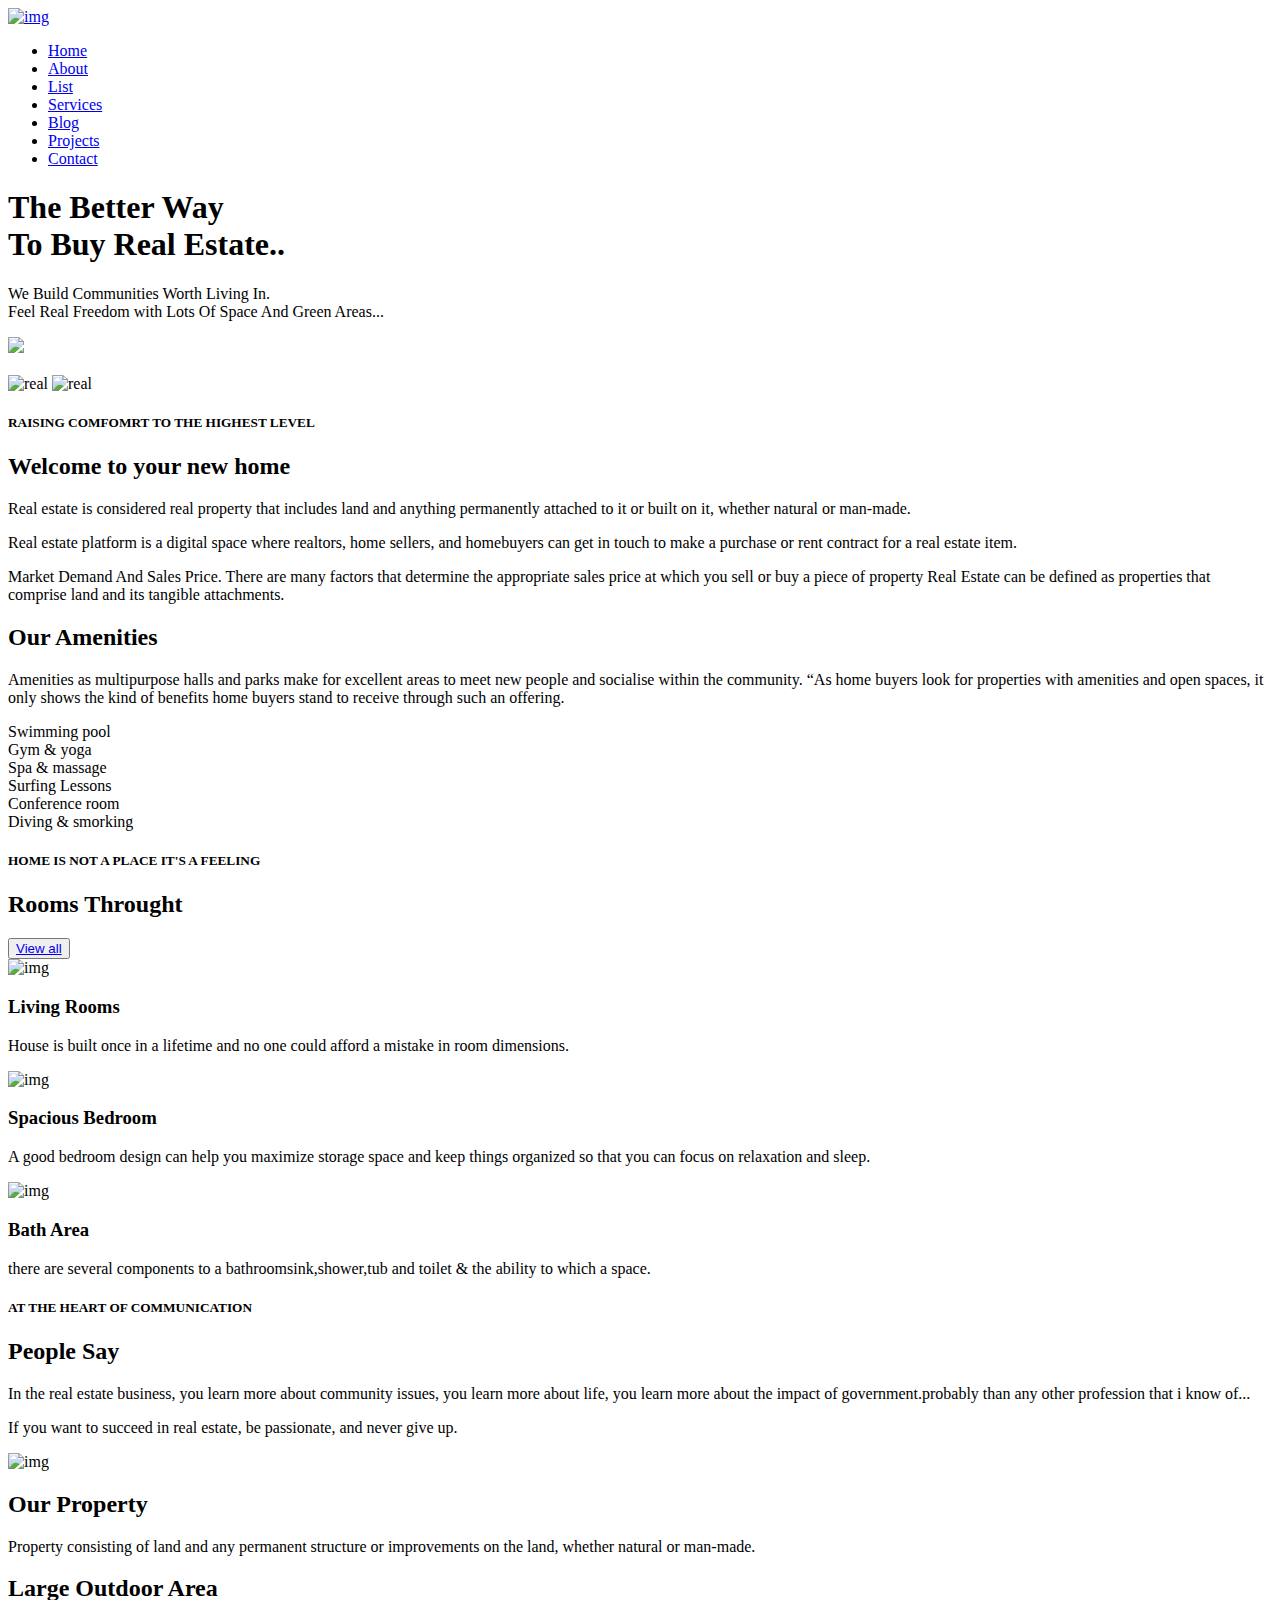
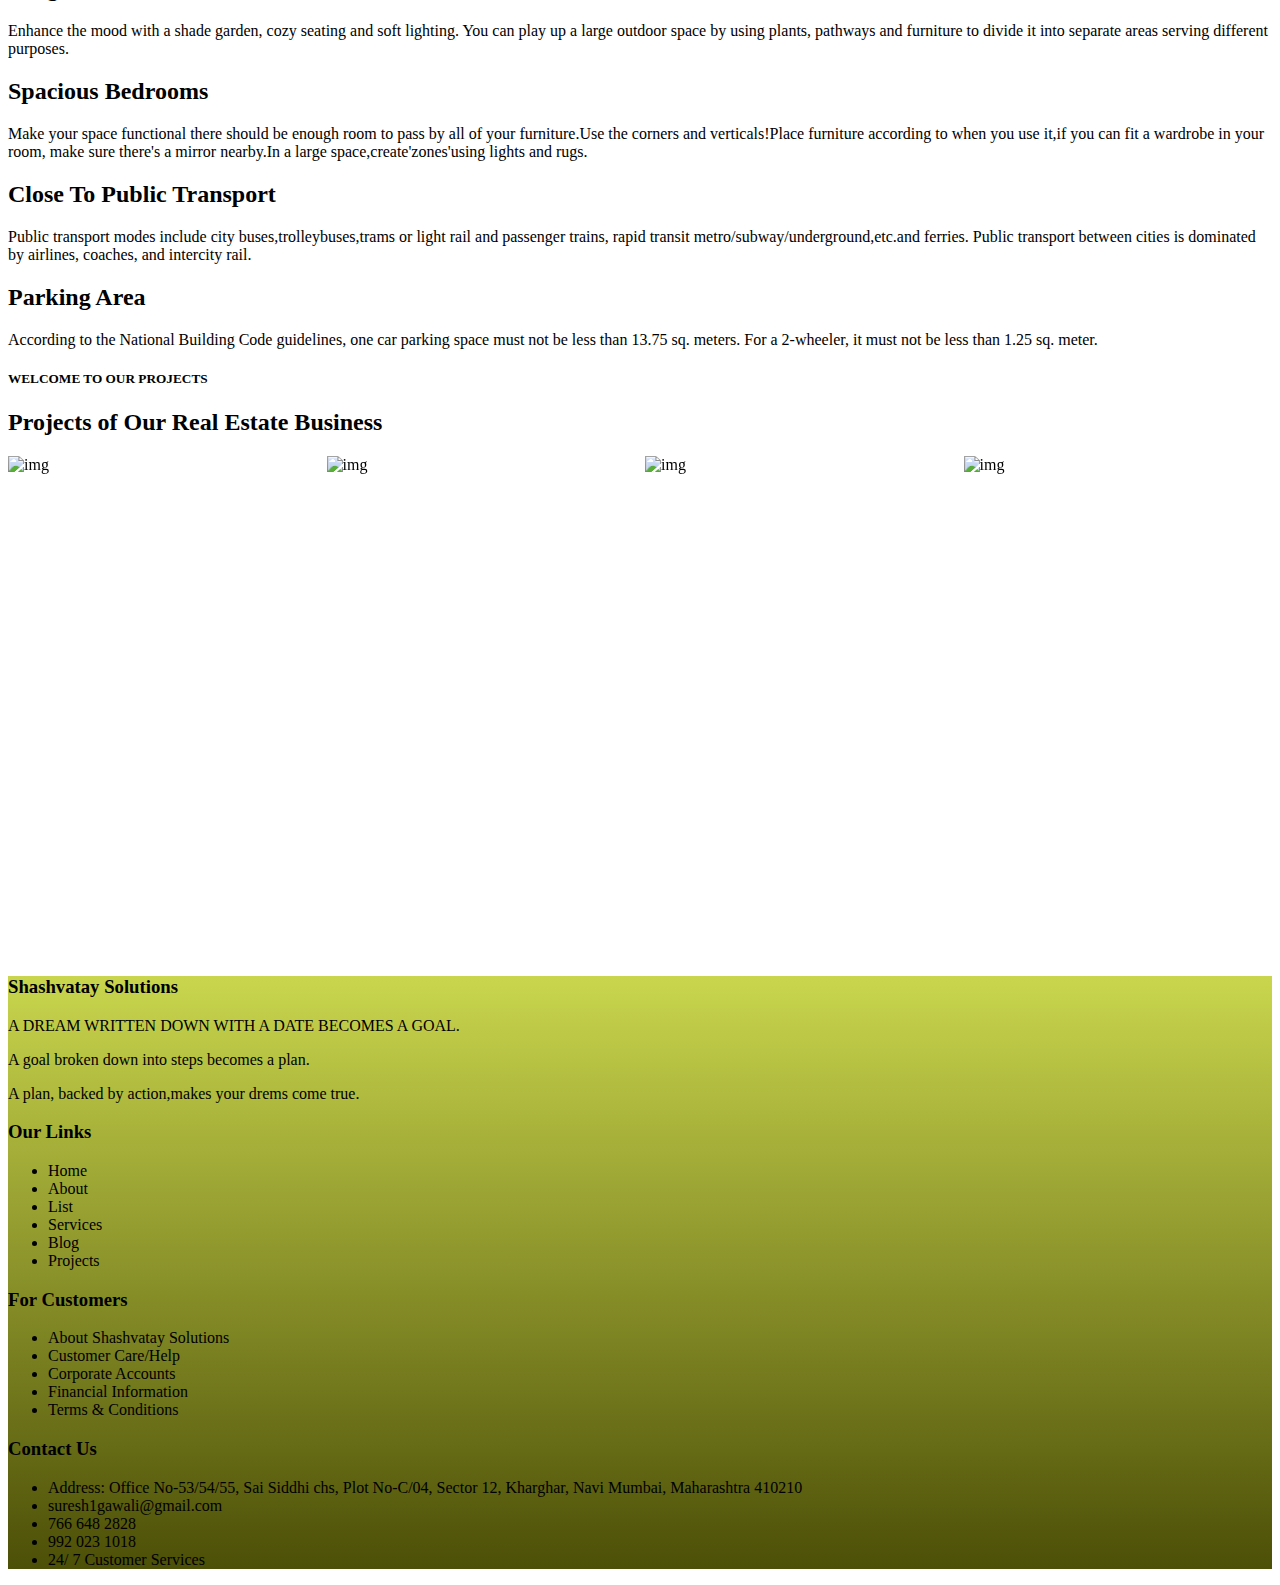
==== index.html @ 5b3e6db7 "added index.html" ====
<!DOCTYPE html>
<html lang="en" dir="ltr">

<head>
  <title>Shashvatay Solutions...</title>
  <meta name="viewport" content="width=device-width, initial-scale=1">
  <link rel="stylesheet" href="style.css">

  <link rel="stylesheet" href="https://pro.fontawesome.com/releases/v5.10.0/css/all.css" integrity="sha384-AYmEC3Yw5cVb3ZcuHtOA93w35dYTsvhLPVnYs9eStHfGJvOvKxVfELGroGkvsg+p" crossorigin="anonymous" />


  <link rel="stylesheet" href="https://cdnjs.cloudflare.com/ajax/libs/OwlCarousel2/2.3.4/assets/owl.carousel.css" integrity="sha512-UTNP5BXLIptsaj5WdKFrkFov94lDx+eBvbKyoe1YAfjeRPC+gT5kyZ10kOHCfNZqEui1sxmqvodNUx3KbuYI/A==" crossorigin="anonymous"
    referrerpolicy="no-referrer" />
  <link rel="stylesheet" href="https://cdnjs.cloudflare.com/ajax/libs/OwlCarousel2/2.3.4/assets/owl.theme.default.min.css" integrity="sha512-sMXtMNL1zRzolHYKEujM2AqCLUR9F2C4/05cdbxjjLSRvMQIciEPCQZo++nk7go3BtSuK9kfa/s+a4f4i5pLkw=="
    crossorigin="anonymous" referrerpolicy="no-referrer" />
  <script src="https://code.jquery.com/jquery-1.12.4.min.js" integrity="sha256-ZosEbRLbNQzLpnKIkEdrPv7lOy9C27hHQ+Xp8a4MxAQ=" crossorigin="anonymous"></script>

</head>

<body>
  <header class="header" id="navigation-menu">
    <div class="container">
      <nav>
        <a href="#" class="logo"> <img src="LOgo.jpg" alt="img" style="background:white";></a>

        <ul class="nav-menu">
          <li> <a href="#home" class="nav-link">Home</a> </li>
          <li> <a href="#about" class="nav-link">About</a> </li>
		  <li> <a href="#List" class="nav-link">List</a> </li>
          <li> <a href="#services" class="nav-link">Services</a> </li>
          <li> <a href="#blog" class="nav-link">Blog</a> </li>
          <li> <a href="#projects" class="nav-link">Projects</a> </li>
          <li> <a href="#contact" class="nav-link">Contact</a> </li>
        </ul>
		
		</nav>
    </div>
  </header>
  <script>
    const navMenu = document.querySelector('.nav-menu');

    function mobileMenu() {
      navMenu.classList.toggle("active");
    }

    const navLink = document.querySelectorAll('.nav-link');
    navLink.forEach((n) => n.addEventListener("click", closeMenu));

    function closeMenu() {
      navMenu.classList.remove("active");
    }
  </script>
  
  
<!--home-->
  <section class="home" id="home">
    <div class="head_container">
      <div class="box">
        <div class="text">
          <h1>The Better Way<br>To Buy Real Estate..</h1>
          <p>We Build Communities Worth Living In.<br>Feel Real Freedom with Lots Of Space And Green Areas...</p>
        </div>
      </div>
      <div class="image">
        <img src="home3.jpg" class="slide">
      </div>
      <div class="image_item">
        <img src="cafeout.jpg" alt="" class="slide active" onclick="img('css/cafeout.jpg')">
        <img src="home4.jpg" alt="" class="slide" onclick="img('home4.jpg')">
        <img src="home5.jpg" alt="" class="slide" onclick="img('home5.jpg')">
        <img src="home6.jpg" alt="" class="slide" onclick="img('home6.jpg')">
      </div>
    </div>
  </section>
  <!--/home-->
  
  <script>
    function img(anything) {
      document.querySelector('.slide').src = anything;
    }

    function change(change) {
      const line = document.querySelector('.image');
      line.style.background = change;
    }
  </script>
  
  
  
  <!--about-->
    <section class="about top" id="about">
    <div class="container flex">
      <div class="left">
        <div class="real">
          <img src="H.jpg" alt="real" class="image1">
          <img src="F.jpg" alt="real" class="image2">
        </div>
      </div>
      <div class="right">
        <div class="heading">
          <h5>RAISING COMFOMRT TO THE HIGHEST LEVEL</h5>
          <h2>Welcome to your new home</h2>
          <p>Real estate is considered real property that includes land and anything permanently attached to it or built on it, whether natural or man-made.</p>
          <p>Real estate platform is a digital space where realtors, home sellers, and homebuyers can get in touch to make a purchase or rent contract for a real estate item.</p>
		  <p>Market Demand And Sales Price. There are many factors that determine the appropriate sales price at which you sell or buy a piece of property Real Estate can be defined as properties that comprise land and its tangible attachments.</p>
        </div>
        </div>
      </div>
    </div>
  </section>
  <!--/about-->

  
  
  
  <!--List-->
  <section class="List top" id="List">
    <div class="container">
      <div class="text">
        <h2>Our Amenities</h2>
        <p>Amenities as multipurpose halls and parks make for excellent areas to meet new people and socialise within the community. “As home buyers look for properties with amenities and open spaces, it only shows the kind of benefits home buyers stand to receive through such an offering.</p>

        <div class="content">
          <div class="box flex">
            <i class="fas fa-swimming-pool"></i>
            <span>Swimming pool</span>
          </div>
          <div class="box flex">
            <i class="fas fa-dumbbell"></i>
            <span>Gym & yoga</span>
          </div>
          <div class="box flex">
            <i class="fas fa-spa"></i>
            <span>Spa & massage</span>
          </div>
          <div class="box flex">
            <i class="fas fa-swimmer"></i>
            <span>Surfing Lessons</span>
          </div>
          <div class="box flex">
            <i class="fas fa-microphone"></i>
            <span>Conference room</span>
          </div>
          <div class="box flex">
            <i class="fas fa-water"></i>
            <span>Diving & smorking</span>
          </div>
        </div>
      </div>
    </div>
  </section>
 <!--/List-->
  
  
  
  <!--services-->
  <section class="services top" id="services">
    <div class="container">
      <div class="heading_top flex1">
        <div class="heading">
          <h5>HOME IS NOT A PLACE IT'S A FEELING</h5>
          <h2>Rooms Throught</h2>
        </div>
        <div class="button">
		<button><a href="View All.html" class="btn1">View all</a></button>
        </div>
      </div>

      <div class="content grid">
        <div class="box">
          <div class="img">
            <img src="hall.jpg" alt="img" style="width:320px";>
          </div>
          <div class="text">
            <h3>Living Rooms</h3>
            <p> <span>House is built once in a lifetime and no one could afford a mistake in room dimensions.</span></p>
          </div>
        </div>
        <div class="box">
          <div class="img">
            <img src="bedroom.jpg" alt="img" style="height:300px";>
          </div>
          <div class="text">
            <h3>Spacious Bedroom</h3>
            <p> <span>A good bedroom design can help you maximize storage space and keep things organized so that you can focus on relaxation and sleep.</p>
          </div>
        </div>
        <div class="box">
          <div class="img">
            <img src="interior3.jpg" alt="img" style="width:300px";>
          </div>
          <div class="text">
            <h3>Bath Area</h3>
            <p> <span>there are several components to a bathroomsink,shower,tub and toilet & the ability to which a space.</span></p>
          </div>
        </div>
      </div>
    </div>
  </section>
  <!--/services-->
  
  
  
  <section class="List List2 top" id="List">
    <div class="container">
      <div class="text">
        <div class="heading">
          <h5>AT THE HEART OF COMMUNICATION</h5>
          <h2>People Say</h2>
        </div>

        <div class="para">
          <p>In the real estate business, you learn more about community issues, you learn more about life, you learn more about the impact of government.probably than any other profession that i know of...</p>     
		  <p>If you want to succeed in real estate, be passionate, and never give up.</p>
		</div>
      </div>
    </div>
  </section>
  
  

<!--blog-->
  <section class="blog top" id="blog">
    <div class="container flex">
      <div class="left">
        <img src="img3.jpg" alt="img">
      </div>
      <div class="right">
        <div class="text">
          <h2>Our Property</h2>
          <p>Property consisting of land and any  permanent structure or improvements on the land, whether natural or man-made.</p>
        </div>
        <div class="accordionWrapper">
          <div class="accordionItem open">
            <h2 class="accordionIHeading">Large Outdoor Area</h2>
            <div class="accordionItemContent">
              <p>Enhance the mood with a shade garden, cozy seating and soft lighting. You can play up a large outdoor space by using plants, pathways and furniture to divide it into separate areas serving different purposes.
              </p>
            </div>
          </div>
          <div class="accordionItem close">
            <h2 class="accordionIHeading">Spacious Bedrooms</h2>
            <div class="accordionItemContent">
              <p>Make your space functional there should be enough room to pass by all of your furniture.Use the corners and verticals!Place furniture according to when you use it,if you can fit a wardrobe in your room, make sure there's a mirror nearby.In a large space,create'zones'using lights and rugs.
              </p>
            </div>
          </div>
          <div class="accordionItem close">
            <h2 class="accordionIHeading">Close To Public Transport</h2>
            <div class="accordionItemContent">
              <p>Public transport modes include city buses,trolleybuses,trams or light rail and passenger trains, rapid transit metro/subway/underground,etc.and ferries. Public transport between cities is dominated by airlines, coaches, and intercity rail.
              </p>
            </div>
          </div>
          <div class="accordionItem close">
            <h2 class="accordionIHeading">Parking Area</h2>
            <div class="accordionItemContent">
              <p>According to the National Building Code guidelines, one car parking space must not be less than 13.75 sq. meters. For a 2-wheeler, it must not be less than 1.25 sq. meter.
              </p>
            </div>
          </div>
        </div>
      </div>
    </div>
  </section>
  <script>
    var accItem = document.getElementsByClassName('accordionItem');
    var accHD = document.getElementsByClassName('accordionIHeading');

    for (i = 0; i < accHD.length; i++) {
      accHD[i].addEventListener('click', toggleItem, false);
    }

    function toggleItem() {
      var itemClass = this.parentNode.className;
      for (var i = 0; i < accItem.length; i++) {
        accItem[i].className = 'accordionItem close';
      }
      if (itemClass == 'accordionItem close') {
        this.parentNode.className = 'accordionItem open';
      }
    }
  </script>
<!--/blog-->


<!--projects-->
  <section class="projects mtop " id="projects">
    <div class="container">
      <div class="heading_top flex1">
        <div class="heading">
          <h5>WELCOME TO OUR PROJECTS</h5>
          <h2>Projects of Our Real Estate Business</h2>
        </div>
              </div>

      <div class="owl-carousel owl-theme">
        <div class="item">
          <img src="img4.jpg" alt="img">
        </div>
        <div class="item">
          <img src="img5.jpg" alt="img">
        </div>
        <div class="item">
          <img src="img6.jpg" alt="img">
        </div>
        <div class="item">
          <img src="img7.jpg" alt="img">
        </div>
        <div class="item">
          <img src="img2.jpg" alt="img">
        </div>
        <div class="item">
          <img src="img8.jpeg" alt="img">
        </div>
        <div class="item">
          <img src="img10.jpg" alt="img">
        </div>
        <div class="item">
          <img src="img9.jpeg" alt="img">
        </div>
      </div>

    </div>
  </section>

  <script src="https://cdnjs.cloudflare.com/ajax/libs/OwlCarousel2/2.3.4/owl.carousel.js" integrity="sha512-gY25nC63ddE0LcLPhxUJGFxa2GoIyA5FLym4UJqHDEMHjp8RET6Zn/SHo1sltt3WuVtqfyxECP38/daUc/WVEA==" crossorigin="anonymous"
    referrerpolicy="no-referrer"></script>
  <script src="https://cdnjs.cloudflare.com/ajax/libs/OwlCarousel2/2.3.4/owl.carousel.min.js" integrity="sha512-bPs7Ae6pVvhOSiIcyUClR7/q2OAsRiovw4vAkX+zJbw3ShAeeqezq50RIIcIURq7Oa20rW2n2q+fyXBNcU9lrw==" crossorigin="anonymous"
    referrerpolicy="no-referrer"></script>
  <script>
    $('.owl-carousel').owlCarousel({
      loop: true,
      margin: 10,
      nav: true,
      dots: false,
      navText: ["<i class='fas fa-chevron-left'></i>", "<i class='fas fa-chevron-right'></i>"],
      responsive: {
        0: {
          items: 1
        },
        768: {
          items: 2
        },
        1000: {
          items: 4
        }
      }
    })
  </script>
<!--/projects-->



<!--contacts-->
  <section class="contact" id="contact">
  <section class="map top">
  <iframe src="https://www.google.com/maps/embed?pb=!1m18!1m12!1m3!1d3771.510557543874!2d73.06188137520442!3d19.041277182156172!2m3!1f0!2f0!3f0!3m2!1i1024!2i768!4f13.1!3m3!1m2!1s0x3be7eb809f84f55b%3A0xa4d6df122b92e347!2sNestKey%20Realty!5e0!3m2!1sen!2sin!4v1693999112185!5m2!1sen!2sin" width="600" height="450" style="border:0;" allowfullscreen="" loading="lazy" referrerpolicy="no-referrer-when-downgrade"></iframe>
  </section>
  </section>
<!--/contacts-->



  <footer>
    <div class="container grid top" style="background-image: linear-gradient(#C9D64D, #4C4F07")>
      <div class="box">
       <h3>Shashvatay Solutions</h3>
        <p>A DREAM WRITTEN DOWN WITH A DATE BECOMES A GOAL.</p>
		<p>A goal broken down into steps becomes a plan.</p>
        <p>A plan, backed by action,makes your drems come true.</p>
      </div>

      <div class="box">
        <h3>Our Links</h3>

        <ul>
		  <li>Home</li>
		  <li>About</li>
          <li>List</li>
          <li>Services</li>
          <li>Blog</li>
          <li>Projects</li>
        </ul>
      </div>

      <div class="box">
        <h3>For Customers</h3>
        <ul>
          <li>About Shashvatay Solutions</li>
          <li>Customer Care/Help</li>
          <li>Corporate Accounts</li>
          <li>Financial Information</li>
          <li>Terms & Conditions</li>
        </ul>
      </div>

      <div class="box">
        <h3>Contact Us</h3>

        <ul>
          <li>Address: Office No-53/54/55, Sai Siddhi chs, Plot No-C/04, Sector 12, Kharghar, Navi Mumbai, Maharashtra 410210
</li>
          <li><i class="far fa-envelope"></i>suresh1gawali@gmail.com</li>
          <li><i class="far fa-phone-alt"></i>766 648 2828</li>
          <li><i class="far fa-phone-alt"></i>992 023 1018</li>
          <li><i class="far fa-comments"></i>24/ 7 Customer Services </li>
        </ul>
      </div>
    </div>
  </footer>
</body>

</html>
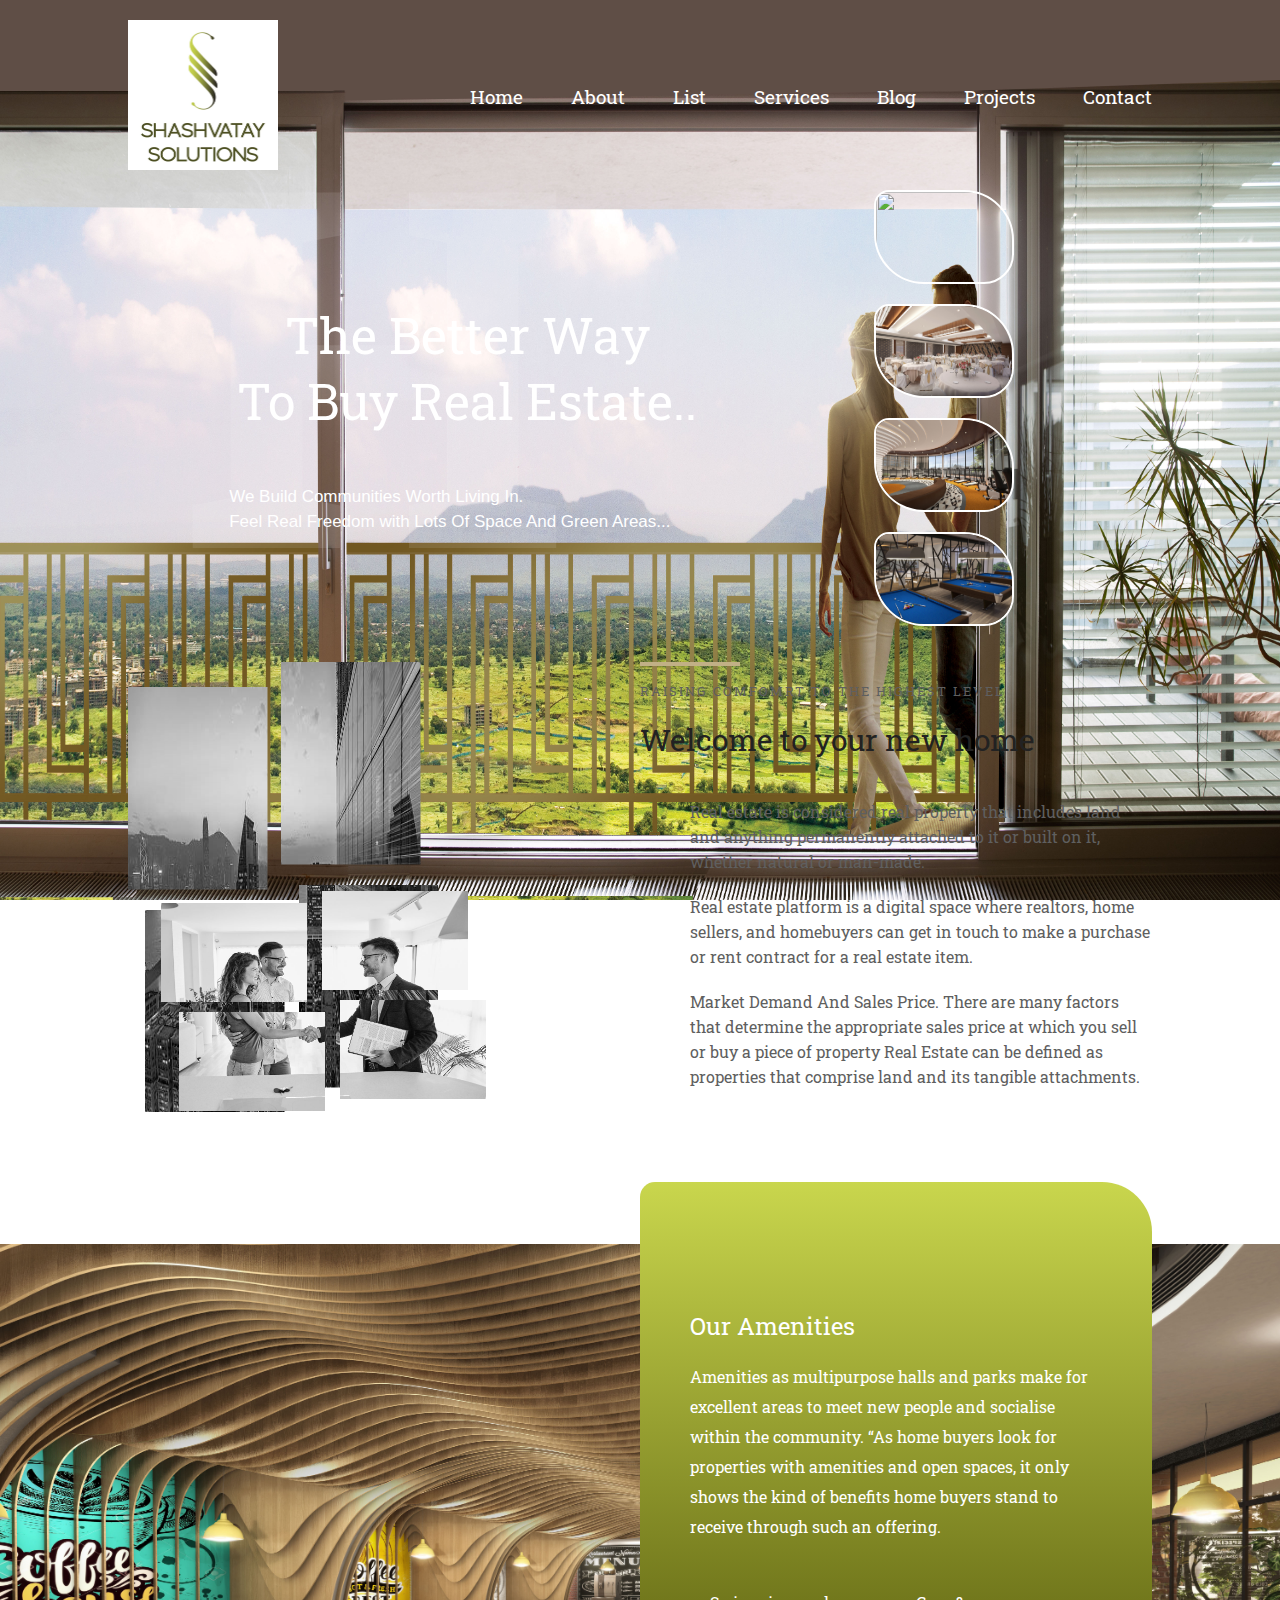
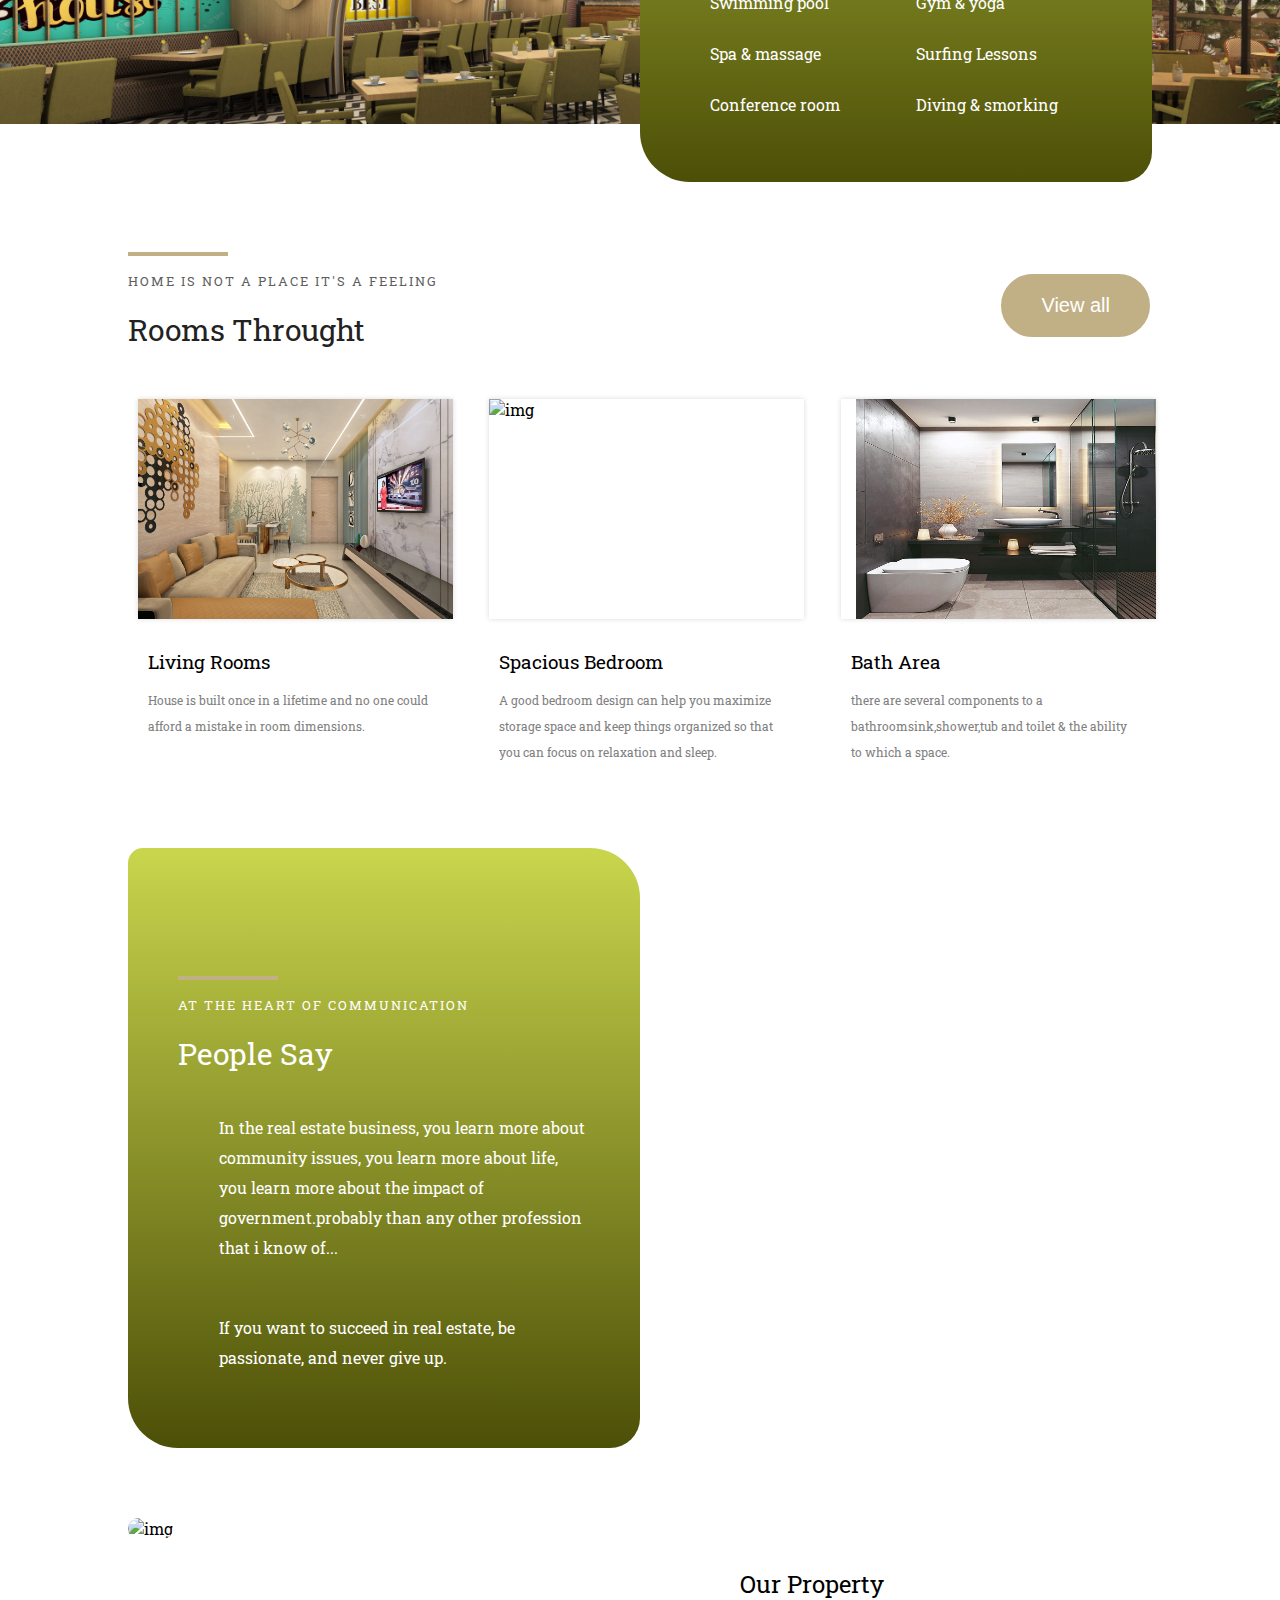
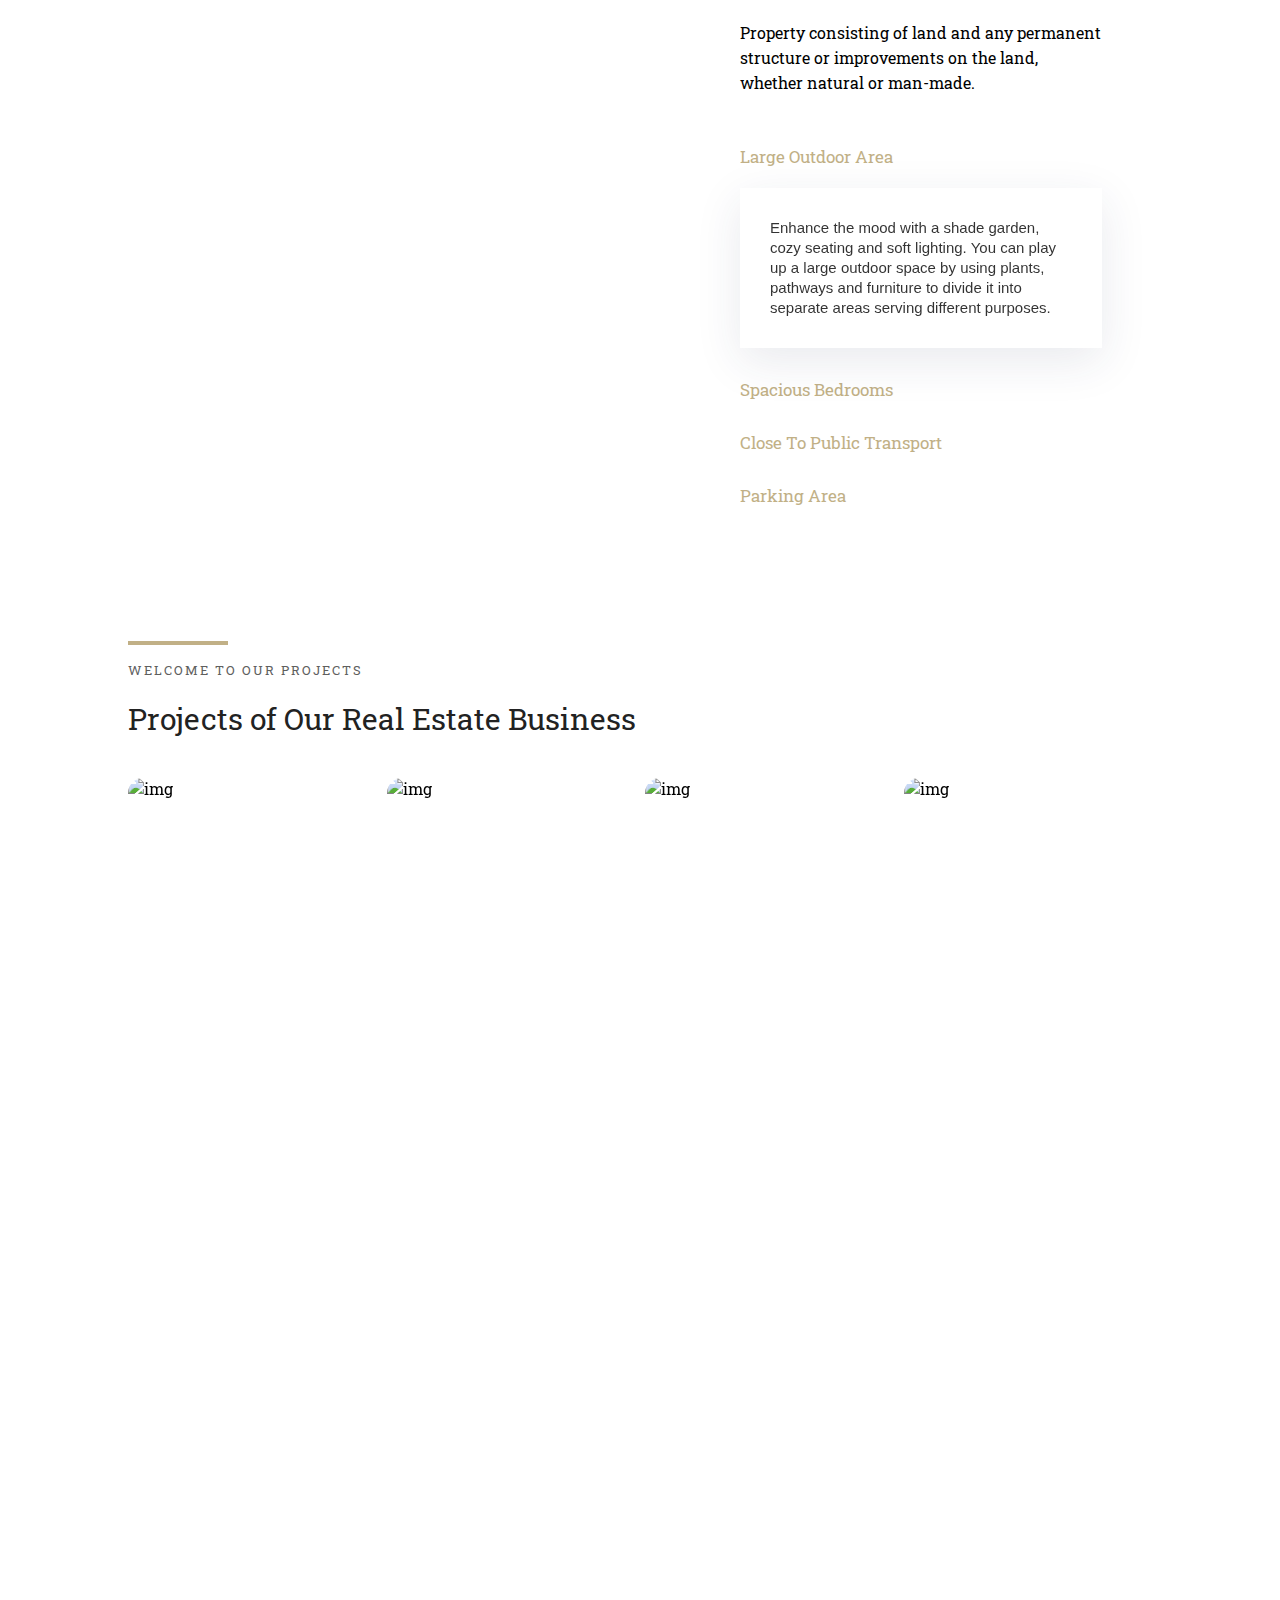
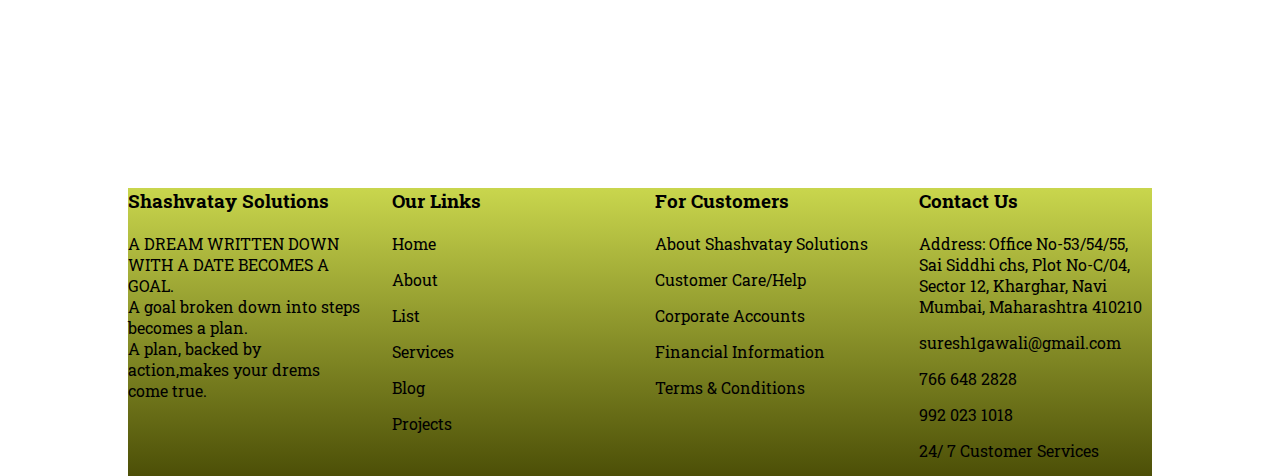
==== commit 78087f8a: "Update index.html" ====
--- a/index.html
+++ b/index.html
@@ -65,7 +65,7 @@
         <img src="home3.jpg" class="slide">
       </div>
       <div class="image_item">
-        <img src="cafeout.jpg" alt="" class="slide active" onclick="img('css/cafeout.jpg')">
+        <img src="cafeout.jpg" alt="" class="slide active" onclick="img('cafeout.jpg')">
         <img src="home4.jpg" alt="" class="slide" onclick="img('home4.jpg')">
         <img src="home5.jpg" alt="" class="slide" onclick="img('home5.jpg')">
         <img src="home6.jpg" alt="" class="slide" onclick="img('home6.jpg')">
@@ -411,4 +411,4 @@
   </footer>
 </body>
 
-</html>+</html>
--- a/style.css
+++ b/style.css
@@ -0,0 +1,741 @@
+@import url('https://fonts.googleapis.com/css2?family=Roboto+Slab:wght@200;300;400;500;600;700;800;900&display=swap');
+
+* {
+  padding: 0;
+  margin: 0;
+  box-sizing: border-box;
+}
+
+html,
+body {
+  font-family: 'Roboto Slab', serif;
+  scroll-behavior: smooth;
+}
+
+li {
+  list-style: none;
+}
+
+a {
+  text-decoration: none;
+}
+
+.container {
+  max-width: 80%;
+  margin: auto;
+}
+
+.head_container {
+  max-width: 90%;
+  margin: auto;
+}
+
+/*--------------header--------*/
+header {
+  height: 8vh;
+}
+
+.logo img {
+  width: 150px;
+}
+
+header nav {
+  display: flex;
+  justify-content: space-between;
+  align-items: center;
+  padding-top: 20px;
+}
+
+
+.bar {
+  display: block;
+  width: 25px;
+  height: 3px;
+  margin: 5px auto;
+  transition: all 0.3s ease-in-out;
+  background-color: #fff;
+}
+
+header ul {
+  display: flex;
+  justify-content: space-between;
+  align-items: center;
+}
+
+header ul li {
+  margin-left: 3rem;
+}
+
+header ul li a {
+  font-size: 1.2rem;
+  font-weight: 400;
+  color: white;
+  transition: 0.5s; 
+}
+
+header ul li a:hover {
+  color: #C1B086;
+}
+
+.navbar-link {
+  color: var(--space-cadet-1);
+  font-size: var(--fs-8);
+  font-weight: var(--fw-600);
+  padding-block: 12px;
+}
+
+
+@media only screen and (max-width: 768px) {
+  header ul {
+    display: block;
+    position: fixed;
+    left: -100%;
+    top: 5rem;
+    flex-direction: column;
+    background-color: #fff;
+    width: 100%;
+    border-radius: 10px;
+    text-align: center;
+    transition: 0.5s;
+    box-shadow: 0 10px 27px rgba(0, 0, 0, 0.05);
+    z-index: 20;
+  }
+
+  header ul.active {
+    left: 0%;
+  }
+
+  header ul li {
+    margin: 2.5rem 0;
+  }
+
+  header ul li a {
+    color: black;
+  }  
+}
+
+/*--------------header--------*/
+/*--------------home--------*/
+.home .image img {
+  position: absolute;
+  top: 0;
+  left: 0;
+  z-index: -1;
+  width: 100%;
+  height: 100%;
+ 
+}
+
+.home .text {
+  max-width: 50%;
+  color: white;
+  margin: 20% 0 0 10%;
+}
+
+.home h1 {
+  font-size: 50px;
+  font-weight: 400;
+  text-align:center;
+ 
+}
+
+.home p {
+  font-weight: 400;
+  line-height: 25px;
+  font-family: sans-serif;
+  font-size: 17px;
+  margin: 50px 0 0 50px;
+}
+
+button {
+  padding: 20px 40px;
+  background: none;
+  outline: none;
+  border: 2px solid white;
+  border-radius:15px 50px 30px ;
+  color: white;
+  margin-top: 20px; 
+}
+
+.services button{
+	background: #C1B086;
+    color: white;
+    border-radius:50px;
+	font-size:20px;
+}
+
+.home button {
+  margin-left: 50px;
+  
+}
+
+.home .image_item {
+  position: absolute;
+  top: 20%;
+  right: 20%;
+  display: flex;
+  flex-direction: column;
+  cursor: pointer;
+}
+
+.home .image_item img {
+  width: 140px;
+  height: 94px;
+  margin: 10px;
+  transition: 0.5s;
+  border-radius:15px 50px 30px;
+
+}
+
+.home .image_item img{
+  border: 2px solid white;
+}
+
+.home .box .text {
+  position: relative;
+}
+
+.home .box .text::after {
+  position: absolute;
+  content: 'H';
+  font-size: 500px;
+  top: -120%;
+  font-weight: bold;
+  opacity: 0.1;
+}
+
+/*--------------home--------*/
+/*--------------book--------*/
+.flex {
+  display: flex;}
+
+.grid {
+  display: grid;
+  grid-template-columns: repeat(4, 1fr);
+  grid-gap: 30px;
+}
+
+.book {
+  margin-top: 5%;
+  width: 100%;
+  height: 20vh;
+  color: white;
+}
+
+.book .input {
+  background: #242e5a;
+  padding: 20px 20px 40px 20px;
+}
+
+.book .search {
+  background: #3f9cc1;
+  padding: 20px;
+}
+
+input {
+  width: 100%;
+  padding: 15px;
+  border: 2px solid rgba(255, 255, 255, 0.1);
+  outline: none;
+  background: #263760;
+  margin-top: 20px;
+  color: white;
+}
+
+::placeholder {
+  color: white;
+}
+
+.book .search {
+  width: 20%;
+}
+
+.book .search input {
+  background: none;
+  border: none;
+  font-weight: bold;
+  font-size: 20px;
+  margin-top: 40px;
+}
+
+/*--------------book--------*/
+/*--------------about--------*/
+.top {
+  margin-top: 10%;
+}
+
+.mtop {
+  margin-top: 5%;
+}
+
+.left, .right {
+  width: 50%;
+}
+
+.about {
+  margin-bottom: 50px;
+}
+
+.about .real {
+  position: relative;
+  transition: 2s;
+}
+ 
+.about .image1 {
+  width: 310px;
+  height: 450px;
+  border-radius:20px; 
+ }
+ 
+ 
+ 
+.about .real:hover{
+  transition-delay: 1s;
+  transition: 2s;
+  transition: width 2s, height 2s, transform 2s;
+  transition-property: width;
+  transition-duration: 2s;
+  transition-timing-function: linear;
+}
+
+.about .image2 {
+  width: 325px;
+  height: 220px;
+  position: absolute;
+  bottom: 5px;
+  z-index: 2;
+  right: 30%;
+  border-radius:15px;
+}
+
+.heading {
+  position: relative;
+}
+
+.heading::after {
+  position: absolute;
+  top: 0;
+  left: 0;
+  content: '';
+  width: 100px;
+  height: 4px;
+  background: #C1B086;
+}
+
+.heading h5 {
+  font-weight: 400;
+  letter-spacing: 2px;
+  padding-top: 20px;
+  color: #5f5f5f;
+}
+
+.heading h2 {
+  font-size: 30px;
+  font-weight: 400;
+  margin: 20px 0 40px 0;
+  color: #222222;
+}
+
+.heading p {
+  margin-bottom: 20px;
+  line-height: 25px;
+  color: #5f5f5f;
+  margin: 0 0 20px 50px;
+}
+
+.heading .btn1 {
+  margin: 50px 0 20px 50px;
+}
+
+.btn1{
+  background: #C1B086;
+  color: white;
+  border-radius:50px;
+}
+
+.about img{
+  --_g: 10% /45% 45% no-repeat linear-gradient(#000 0 0);
+  --m:
+    left   var(--_i,0%) top    var(--_g),
+    bottom var(--_i,0%) left   var(--_g),
+    top    var(--_i,0%) right  var(--_g),
+    right  var(--_i,0%) bottom var(--_g);
+  -webkit-mask: var(--m);
+          mask: var(--m);
+  filter: grayscale();
+  transition: .3s linear;
+  cursor: pointer;
+}
+.about img:hover {
+  --_i: 10%;
+  filter: grayscale(0);
+}
+
+
+
+/*--------------about--------*/
+/*--------------wrapper--------*/
+.List {
+  background-image: url(cafeteria.jpg);
+  background-repeat: no-repeat;
+  background-size: cover;
+  width: 100%;
+  height: 480px;
+  position: relative;
+}
+
+.List .text {
+  background: #5F4924;
+  padding: 50px;
+  width: 40%;
+  height: 600px;
+  position: absolute;
+  top: -13%;
+  right: 10%;
+  padding-top: 10%;
+  color: white;
+  border-radius:15px 50px 30px;
+  background-image: linear-gradient(#C9D64D, #4C4F07);
+
+}
+
+.List .content {
+  display: grid;
+  grid-template-columns: repeat(2, 1fr);
+  grid-row-gap: 30px;
+}
+
+.List h2 {
+  font-weight: 400;
+}
+
+.List p {
+  margin: 20px 0 50px 0;
+  line-height: 30px;
+}
+
+.List i {
+  margin: 5px 20px 0 0;
+}
+
+/*--------------wrapper--------*/
+/*--------------room--------*/
+.flex1 {
+  display: flex;
+  justify-content: space-between;
+}
+
+.services .grid {
+  grid-template-columns: repeat(3, 1fr);
+}
+
+.services img {
+  width: 100%;
+  height: 100%;
+}
+
+.services img:hover{
+  transition-timing-function: linear;
+  transition:rotate(45deg);
+  transition-property:transform;
+  transition-duration: 2s; 
+  animation:5s;
+}
+
+.room .box {
+  box-shadow: 0 13px 43px 0 rgb(37 46 89/10%);
+}
+
+.services .text {
+  padding: 20px;
+}
+
+.services h3 {
+  font-weight: 400;
+  margin-bottom: 10px;
+}
+
+.services p span {
+  font-size: 12px;
+  color: grey;
+}
+
+.services p {
+  font-size: 20px;
+}
+
+.img {
+  position: relative;
+  overflow: hidden;
+  margin: 10px;
+  min-width: 255px;
+  max-width: 315px;
+  height: 220px;
+  width: 100%;
+  box-shadow: 0 0 5px rgba(0, 0, 0, 0.15);
+}
+.img img {
+  height: 100%;
+  position: absolute;
+  right: 0;
+  -webkit-transition: all 2s ease-out;
+  transition: all 2s ease-out;
+}
+.img:hover img,
+.img.hover img {
+  -webkit-transform: translateX(130px);
+  transform: translateX(130px);
+}
+
+
+/*--------------room--------*/
+/*--------------wrapper2--------*/
+.List2 {
+  background-image: url(landscape.jpg);
+}
+
+.List2 .text {
+  left: 10%;
+}
+
+.List2 h5,
+.List2 h2 {
+  color: white;
+}
+
+.List2 img {
+  width: 50px;
+  height: 50px;
+  border-radius: 50%;
+  margin-right: 20px;
+}
+
+.List .para h5 {
+  font-size: 13px;
+  font-weight: 300;
+  margin-top: 5px;
+}
+
+.List .para {
+  margin-left: 10%;
+}
+
+/*--------------List2--------*/
+/*--------------property--------*/
+.blog img {
+  width: 100%;
+  height: 100%;
+  border-radius:15px;
+  transition-duration:2s;
+  transition:rotate(45deg);
+  transition-timing-function:ease;
+}
+
+.blog .right {
+  padding: 50px 50px 50px 100px;
+}
+
+.blog h2 {
+  margin-bottom: 20px;
+  font-weight: 400;
+}
+
+.blog .text p {
+  margin-bottom: 50px;
+  line-height: 25px;
+}
+
+.accordionItem {
+  margin-top: 30px;
+}
+
+.accordionItem p {
+  font-size: 15px;
+  opacity: 0.8;
+  font-family: sans-serif;
+  line-height: 20px;
+}
+
+.accordionIHeading {
+  cursor: pointer;
+  width: 100%;
+  border-radius: 3px;
+  font-weight: 400;
+  font-size: 17px;
+  color: #C1B086;
+  margin-bottom: 20px;
+}
+
+.close .accordionItemContent {
+  height: 0px;
+  transition: height 1s ease-out;
+  transform: scaleY(0);
+  float: left;
+  display: block;
+  background-color: #fff;
+}
+
+.open .accordionItemContent {
+  padding: 30px;
+  background-color: #fff;
+  width: 100%;
+  margin: 0 0 10px 0;
+  display: block;
+  transform: scaleY(1);
+  transform-origin: top;
+  transition: transform 0.4s ease;
+  box-sizing: border-box;
+  box-shadow: 0 13px 43px 0 rgb(37 46 89 / 10%);
+}
+
+/*--------------restaurant--------*/
+/*--------------gallary--------*/
+.projects img {
+  width: 270px;
+  height: 300px;
+  border-radius:15px 50px 30px;
+}
+
+.owl-carousel .owl-next,
+.owl-carousel .owl-prev {
+  height: 50px;
+  position: absolute;
+  width: 50px;
+  cursor: pointer;
+  top: 35%;
+  background: white !important;
+  transition: 0.5s;
+}
+
+.owl-carousel .owl-prev {
+  left: 33px;
+}
+
+.owl-carousel .owl-next {
+  right: 33px;
+}
+
+.owl-carousel .owl-next:hover,
+.owl-carousel .owl-prev:hover {
+  background: #C1B086 !important;
+}
+
+/*--------------gallary--------*/
+/*--------------map--------*/
+.map iframe {
+  width: 100%;
+}
+
+/*--------------map--------*/
+/*--------------footer--------*/
+
+footer h3 {
+  margin-bottom: 20px;
+  
+}
+
+footer li {
+  margin-bottom: 15px;
+  transition: 0.5s;
+}
+
+footer li:hover {
+  color: #C1B086;
+  cursor: pointer;
+}
+
+/*--------------footer--------*/
+@media only screen and (max-width:768px) {
+  .home .box .text {
+    max-width: 100%;
+  }
+
+  .home .box .text::after,
+  .home .image_item {
+    display: none;
+  }
+
+  .restaurant .container,
+  .about .container,
+  .book .container {
+    flex-direction: column;
+  }
+
+  .grid {
+    grid-template-columns: repeat(2, 1fr);
+  }
+
+  .book {
+    margin-top: 10%;
+    height: auto;
+  }
+
+  .book .search {
+    width: 100%;
+  }
+
+  .book .search input {
+    margin-top: 0;
+  }
+
+  .left, .right {
+    width: 100%;
+  }
+
+  .wrapper .text {
+    width: 80%;
+  }
+
+  .room {
+    margin-bottom: 100px;
+  }
+
+  .room .grid {
+    grid-template-columns: repeat(1, 1fr);
+  }
+
+  .restaurant .right {
+    padding: 0;
+    margin-top: 50px;
+  }
+
+  footer .payment {
+    grid-template-columns: repeat(4, 1fr);
+  }
+}
+
+@media only screen and (max-width:768px) {
+  .grid {
+    grid-template-columns: repeat(1, 1fr);
+  }
+
+  .home .text {
+    margin: 10% 0 0 0;
+  }
+
+  .home h1 {
+    font-size: 40px;
+  }
+
+  .about p,
+  .home p {
+    margin: 50px 0 0 0;
+  }
+
+  .wrapper .text {
+    padding: 10px;
+    height: 600px;
+  }
+
+  .heading_top {
+    margin-top: 100px;
+  }
+
+  .heading_top button {
+    display: none;
+  }
+
+  .restaurant .flex {
+    flex-direction: column-reverse;
+  }
+}